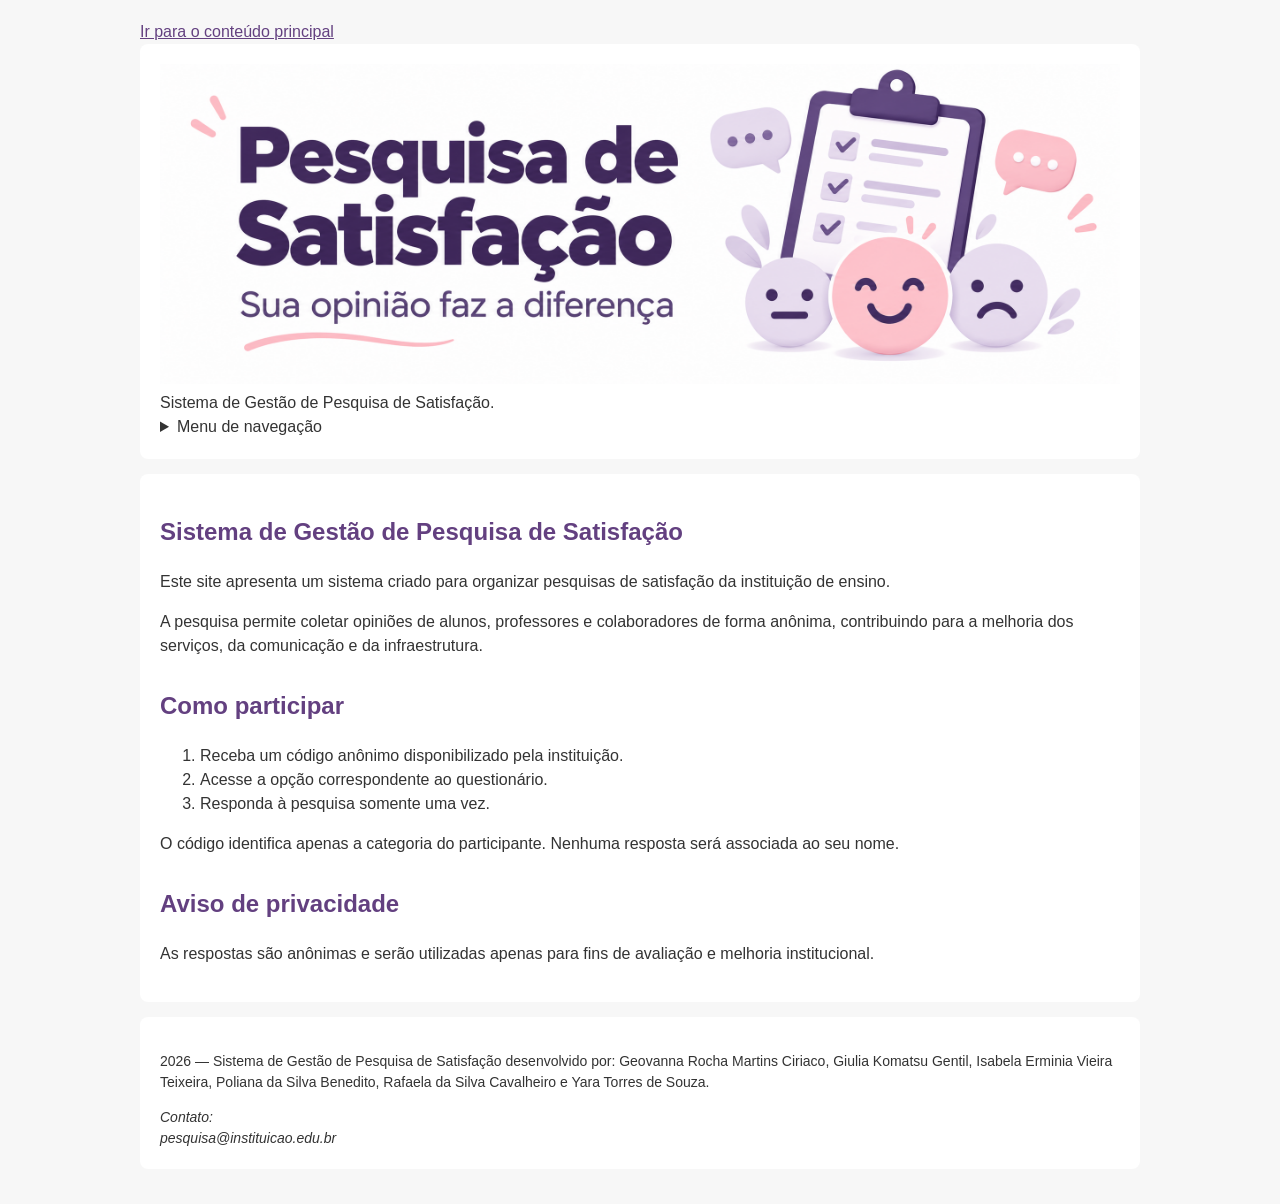
==== 2026-2/desenvolvimento-web/site/index.html @ ad37d118 "Milestone Fase 1 - Análise, Modelagem e Interface Inicial" ====
<!doctype html>
<html lang="pt-BR">
  <head>
    <meta charset="UTF-8" />
    <meta name="viewport" content="width=device-width, initial-scale=1.0" />
    <meta
      name="description"
      content="Apresentação do Sistema de Gestão de Pesquisa de Satisfação."
    />

    <title>Pesquisa de Satisfação</title>

    <link rel="stylesheet" href="style.css" />
  </head>

  <body>
    <a href="#conteudo-principal">Ir para o conteúdo principal</a>

    <header>
      <figure>
       <img
  src="img.png"
  alt="Pesquisa de Satisfação: sua opinião faz a diferença"
  width="1200"
height="400"
>
        <figcaption>Sistema de Gestão de Pesquisa de Satisfação.</figcaption>
      </figure>

     <nav aria-label="Navegação principal">
  <details>
    <summary>Menu de navegação</summary>
      
        <ul>
          <li>
            <a href="index.html" aria-current="page">Início</a>
          </li>
          <li>
            <a href="#sobre">Sobre a pesquisa</a>
          </li>
          <li>
            <a href="main.html">Funcionalidades do sistema</a>
          </li>
          <li>
            <a href="login.html">Login</a>
          </li>
        </ul>
      </nav>
    </header>

    <main id="conteudo-principal">
      <section id="sobre" aria-labelledby="titulo-principal">
        <h1 id="titulo-principal">
          Sistema de Gestão de Pesquisa de Satisfação
        </h1>

        <p>
          Este site apresenta um sistema criado para organizar pesquisas de
          satisfação da instituição de ensino.
        </p>

        <p>
          A pesquisa permite coletar opiniões de alunos, professores e
          colaboradores de forma anônima, contribuindo para a melhoria dos
          serviços, da comunicação e da infraestrutura.
        </p>
      </section>

      <section aria-labelledby="titulo-participacao">
        <h2 id="titulo-participacao">Como participar</h2>

        <ol>
          <li>Receba um código anônimo disponibilizado pela instituição.</li>
          <li>Acesse a opção correspondente ao questionário.</li>
          <li>Responda à pesquisa somente uma vez.</li>
        </ol>

        <p>
          O código identifica apenas a categoria do participante. Nenhuma
          resposta será associada ao seu nome.
        </p>
      </section>

      <aside aria-labelledby="titulo-aviso">
        <h2 id="titulo-aviso">Aviso de privacidade</h2>

        <p>
          As respostas são anônimas e serão utilizadas apenas para fins de
          avaliação e melhoria institucional.
        </p>
      </aside>
    </main>

    <footer>
      <p>
        2026 — Sistema de Gestão de Pesquisa de Satisfação desenvolvido
        por: Geovanna Rocha Martins Ciriaco, Giulia Komatsu Gentil, Isabela
        Erminia Vieira Teixeira, Poliana da Silva Benedito, Rafaela da Silva
        Cavalheiro e Yara Torres de Souza.
      </p>

      <address>
        Contato:
        <address href="mailto:pesquisa@instituicao.edu.br">
          pesquisa@instituicao.edu.br
        </a>
      </address>
    </footer>
  </body>
</html>
---- 2026-2/desenvolvimento-web/site/style.css ----
body {
  max-width: 1000px;
  margin: auto;
  padding: 20px;
  font-family: Arial, sans-serif;
  line-height: 1.5;
  color: #333;
  background-color: #f7f7f7;
}

header,
main,
footer {
  padding: 20px;
  margin-bottom: 15px;
  background-color: white;
  border-radius: 8px;
}

h1,
h2,
a {
  color: #634080;
}

nav ul {
  display: flex;
  flex-wrap: wrap;
  gap: 15px;
  padding: 0;
  list-style: none;
}

section {
  margin-bottom: 30px;
}

figure {
  margin: 0;
}

img {
  max-width: 100%;
  height: auto;
}

fieldset {
  padding: 20px;
  border: 1px solid #ccc;
  border-radius: 8px;
}

legend,
label {
  font-weight: bold;
}

input,
textarea {
  box-sizing: border-box;
  width: 100%;
  max-width: 400px;
  padding: 8px;
  border: 1px solid #aaa;
  border-radius: 4px;
  font: inherit;
}

input[type="checkbox"],
input[type="radio"] {
  width: auto;
}

button {
  padding: 10px 15px;
  border: none;
  border-radius: 4px;
  background-color: #634080;
  color: white;
  cursor: pointer;
}

button:hover {
  background-color: #4d3065;
}

table {
  width: 100%;
  border-collapse: collapse;
}

caption {
  margin-bottom: 10px;
  font-weight: bold;
}

th,
td {
  padding: 12px;
  border: 1px solid #ccc;
  text-align: left;
}

thead {
  background-color: #eee7f4;
}

footer {
  font-size: 14px;
}
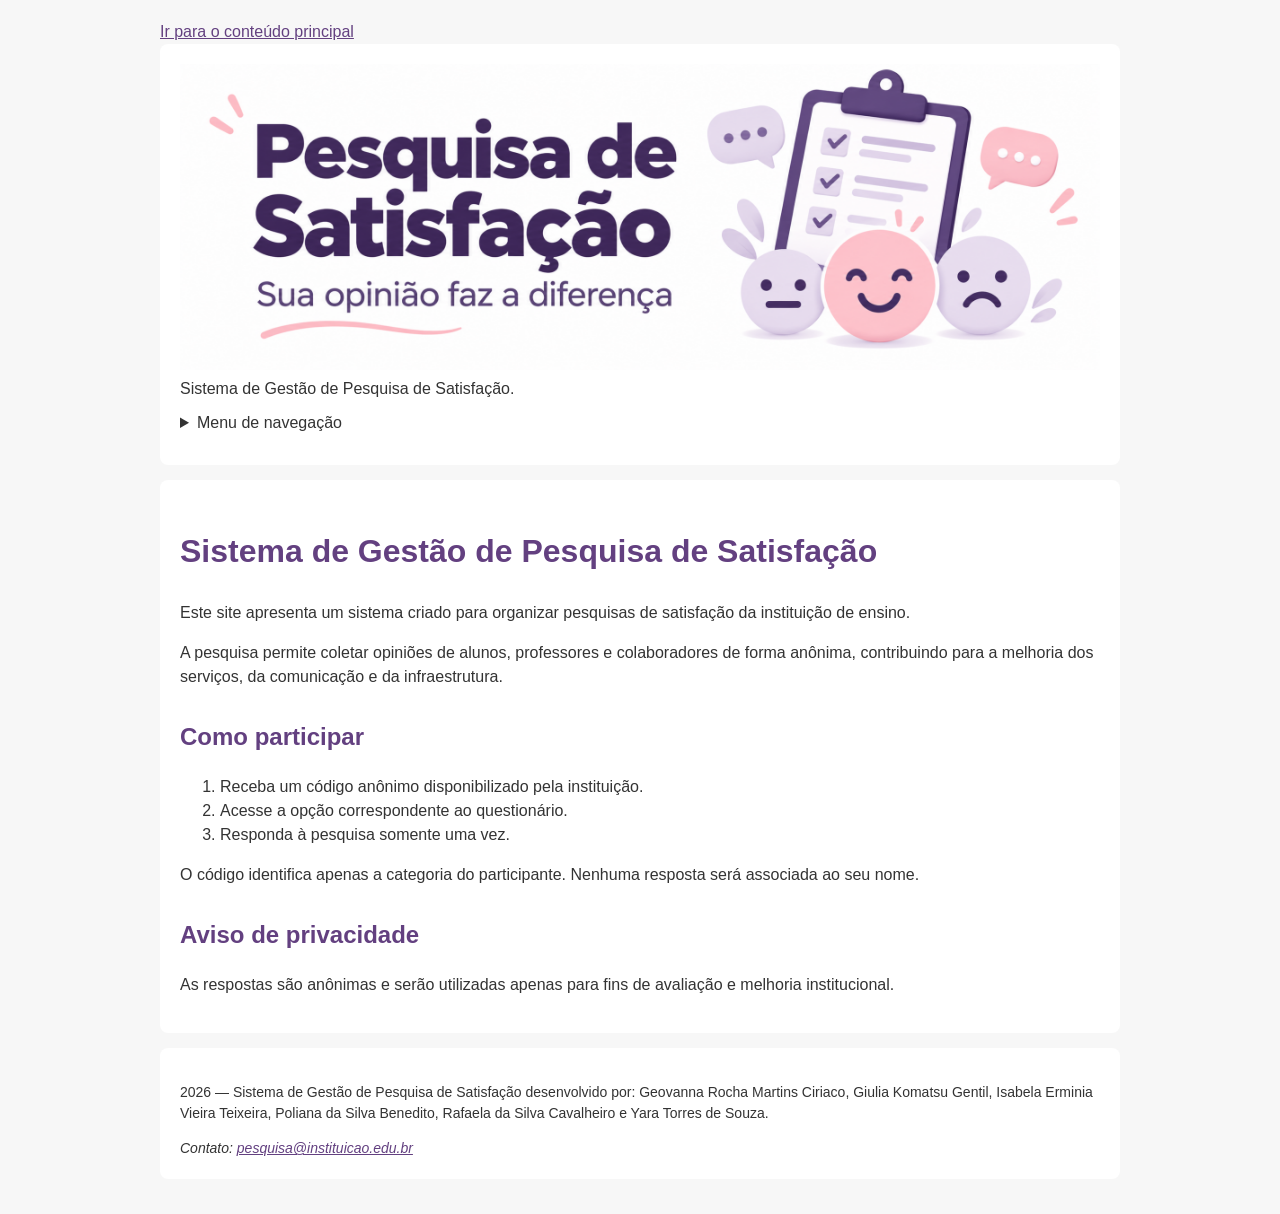
==== commit 06873c8d: "Organizando arquivos conforme o solicitado" ====
--- a/2026-2/desenvolvimento-web/site/index.html
+++ b/2026-2/desenvolvimento-web/site/index.html
@@ -45,6 +45,7 @@
             <a href="login.html">Login</a>
           </li>
         </ul>
+      </details>
       </nav>
     </header>
 
@@ -101,7 +102,7 @@
 
       <address>
         Contato:
-        <address href="mailto:pesquisa@instituicao.edu.br">
+        <a href="mailto:pesquisa@instituicao.edu.br">
           pesquisa@instituicao.edu.br
         </a>
       </address>
--- a/2026-2/desenvolvimento-web/site/style.css
+++ b/2026-2/desenvolvimento-web/site/style.css
@@ -1,7 +1,12 @@
+/* Base para celulares; telas maiores são ajustadas ao final. */
+* {
+  box-sizing: border-box;
+}
+
 body {
   max-width: 1000px;
   margin: auto;
-  padding: 20px;
+  padding: 12px;
   font-family: Arial, sans-serif;
   line-height: 1.5;
   color: #333;
@@ -11,7 +16,7 @@
 header,
 main,
 footer {
-  padding: 20px;
+  padding: 12px;
   margin-bottom: 15px;
   background-color: white;
   border-radius: 8px;
@@ -26,7 +31,8 @@
 nav ul {
   display: flex;
   flex-wrap: wrap;
-  gap: 15px;
+  flex-direction: column;
+  gap: 12px;
   padding: 0;
   list-style: none;
 }
@@ -56,7 +62,8 @@
 }
 
 input,
-textarea {
+textarea,
+select {
   box-sizing: border-box;
   width: 100%;
   max-width: 400px;
@@ -107,4 +114,24 @@
 
 footer {
   font-size: 14px;
-}+}
+
+h1 { font-size: 1.7rem; }
+h1, h2, p, a, th, td { overflow-wrap: anywhere; }
+fieldset { min-width: 0; padding: 12px; }
+button { font: inherit; min-height: 44px; margin: 4px 0; }
+summary { cursor: pointer; padding: 10px 0; }
+nav a { display: inline-block; padding: 8px 0; }
+input[type="radio"], input[type="checkbox"] { min-height: 24px; min-width: 24px; vertical-align: middle; }
+:focus-visible { outline: 3px solid #634080; outline-offset: 3px; }
+.tabela-responsiva { max-width: 100%; overflow-x: auto; margin-bottom: 16px; }
+.tabela-responsiva table { min-width: 480px; }
+
+/* Mais espaço e menu em linha em tablets e computadores. */
+@media (min-width: 768px) {
+  body { padding: 20px; }
+  header, main, footer { padding: 20px; }
+  nav ul { flex-direction: row; }
+  fieldset { padding: 20px; }
+  h1 { font-size: 2rem; }
+}
